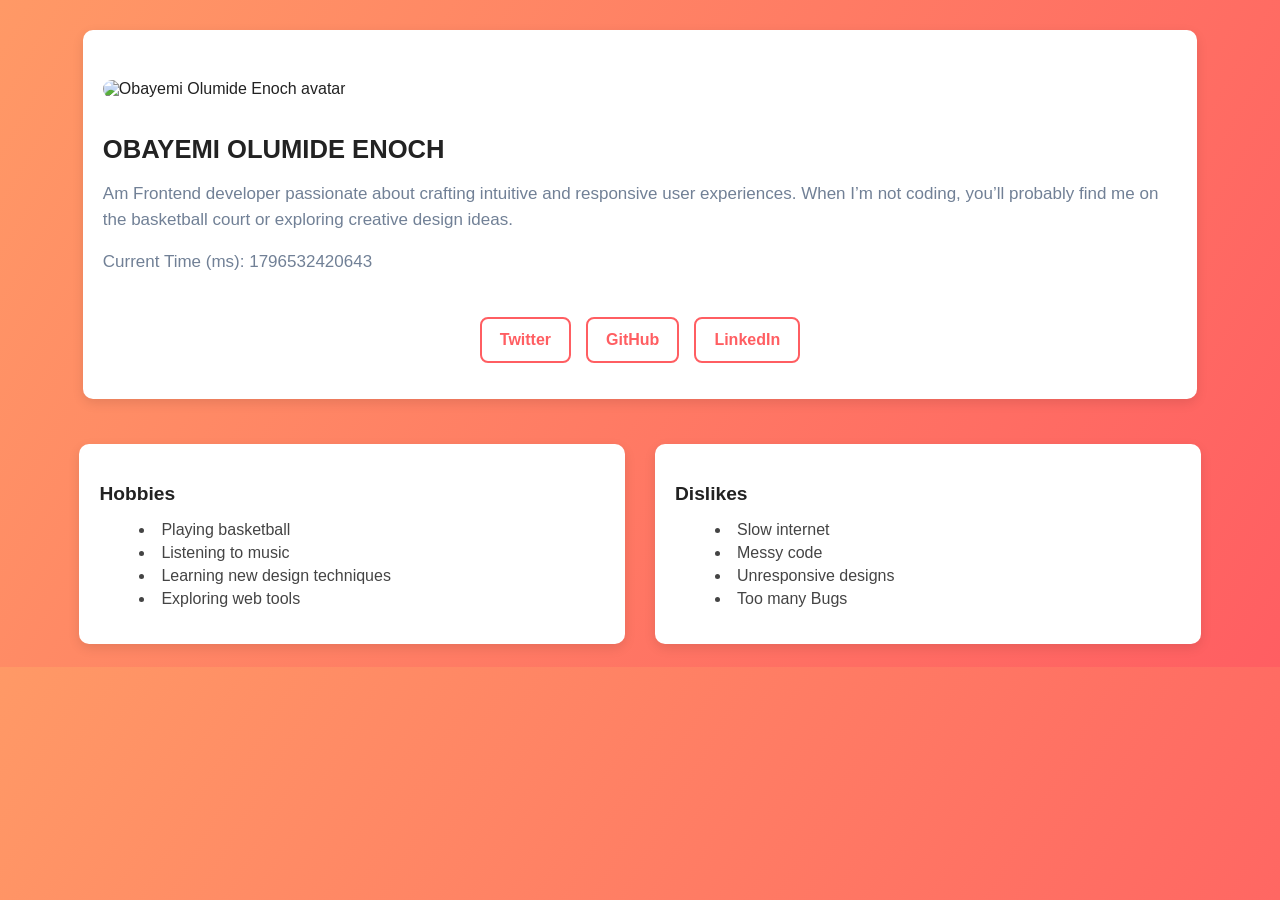
==== Index.html @ d0b4b709 "first commit" ====
<!DOCTYPE html>
<html lang="en">
<head>
  <meta charset="UTF-8">
  <meta name="viewport" content="width=device-width, initial-scale=1.0">
  <title>Obayemi Olumide Enoch | Profile Card</title>
  <link rel="stylesheet" href="Style.css">
  <link rel="stylesheet" href="https://cdnjs.cloudflare.com/ajax/libs/font-awesome/7.0.1/css/all.min.css">
</head>
<body>
  <header>
    <div data-testid="test-profile-card" class="container">
      <div class="pfp-card">
        <div class="img">
          <img 
            src="https://i.pinimg.com/736x/c8/76/7c/c8767cf221587c6a2941daeec424ec3c.jpg" 
            alt="Obayemi Olumide Enoch avatar"
            data-testid="test-user-avatar"
          >
        </div>

        <div class="heading">
          <h1 data-testid="test-user-name">OBAYEMI OLUMIDE ENOCH</h1>
          <p data-testid="test-user-bio">
             Am Frontend developer passionate about crafting intuitive and responsive user experiences. 
            When I’m not coding, you’ll probably find me on the basketball court or exploring creative design ideas.
          </p>
          <p class="time">
            Current Time (ms): <span data-testid="test-user-time"></span>
          </p>
        </div>
      </div>

      <nav class="social" data-testid="test-user-social-links">
        <ul>
          <li>
            <i class="fa-brands fa-square-x-twitter"></i>
            <a href="https://x.com/nxtgen_prime" target="_blank"  data-testid="test-user-social-twitter">Twitter</a></li>
          <li>
            <i class="fa-brands fa-github"></i>
            <a href="https://github.com/Obasco" target="_blank"  data-testid="test-user-social-github">GitHub</a></li>
          <li>
            <i class="fa-brands fa-linkedin"></i>
            <a href="https://www.linkedin.com/in/obayemi-olumide-223700325/" target="_blank" " data-testid="test-user-social-linkedin">LinkedIn</a></li>
        </ul>
      </nav>
    </div>

    <div class="flex">
      <div class="boxes hobbies">
        <h3>Hobbies</h3>
        <ul data-testid="test-user-hobbies">
          <li>Playing basketball</li>
          <li>Listening to music</li>
          <li>Learning new design techniques</li>
          <li>Exploring web tools</li>
        </ul>
      </div>

      <div class="boxes dislikes">
        <h3>Dislikes</h3>
        <ul data-testid="test-user-dislikes">
          <li>Slow internet</li>
          <li>Messy code</li>
          <li>Unresponsive designs</li>
          <li>Too many Bugs</li>
        </ul>
      </div>
    </div>
  </header>

  <script src="Script.js"></script>
</body>
</html>
---- Style.css ----
/* ===== Global ===== */
body {
  background: linear-gradient(120deg, #ff9966, #ff5e62);
  font-family: 'Segoe UI', Tahoma, Geneva, Verdana, sans-serif;
  color: #222;
}

/* ===== Container ===== */
.container {
  width: 85%;
  margin: 30px auto;
  padding: 20px;
  background: #ffffff;
  border-radius: 10px;
  box-shadow: 0 4px 12px rgba(0, 0, 0, 0.1);
  overflow: hidden;
}

/* ===== Profile Section ===== */
.pfp-card {
  display: flex;
  gap: 20px;
  align-items: center;
  flex-wrap: wrap;
}

.img {
  align-items: center;
  margin-top: 30px;
}

img {
  width: 110px;
  height: 110px;
  border-radius: 20px;
  object-fit: cover;
}

.heading {
  font-family: inherit;
}

.heading h1 {
  font-size: 1.6rem;
  color: #222;
  margin-bottom: 10px;
}

.heading p {
  font-size: 17px;
  color: #718096;
  line-height: 1.5;
}

/* ===== Time Display ===== */
.time {
  margin-top: 10px;
  color: #444;
  font-size: 14px;
}

/* ===== Social Links ===== */
.social {
  text-align: center;
  margin-top: 25px;
}

.social ul {
  list-style: none;
  display: flex;
  justify-content: center;
  gap: 15px;
  padding: 0;
  flex-wrap: wrap;
}

.social li {
  border: 2px solid #ff5e62;
  border-radius: 8px;
  padding: 12px 18px;
  transition: all 0.3s ease;
  display: flex;
  align-items: center;
  justify-content: center;
}

.social a {
  text-decoration: none;
  color: #ff5e62;
  font-weight: 600;
  display: flex;
  align-items: center;
  gap: 8px;
  transition: all 0.3s ease;
}

/* Icon (if using font-awesome icons) */
.social i {
  color: #ff5e62;
  transition: all 0.3s ease;
}

/* Hover Effect — smooth and consistent */
.social li:hover {
  background-color: #ff5e62;
  transform: scale(1.05);
}

.social li:hover a,
.social li:hover i {
  color: #ffffff;
}

/* ===== Hobbies & Dislikes Boxes ===== */
.flex {
  display: flex;
  justify-content: center;
  align-items: flex-start;
  flex-wrap: wrap;
}

.boxes {
  width: 40%;
  background: #ffffff;
  margin: 15px;
  border-radius: 10px;
  display: inline-block;
  padding: 20px;
  box-shadow: 0 4px 12px rgba(0, 0, 0, 0.1);
}

.boxes h3 {
  margin-bottom: 10px;
  font-size: 1.2rem;
  color: #222;
}

.boxes ul {
  list-style: disc inside;
  color: #444;
}

.boxes li {
  margin-bottom: 5px;
  font-size: 16px;
}

/* ===== Responsive Design ===== */
@media (max-width: 768px) {
  .pfp-card {
    flex-direction: column;
    text-align: center;
  }

  .boxes {
    width: 80%;
  }
}
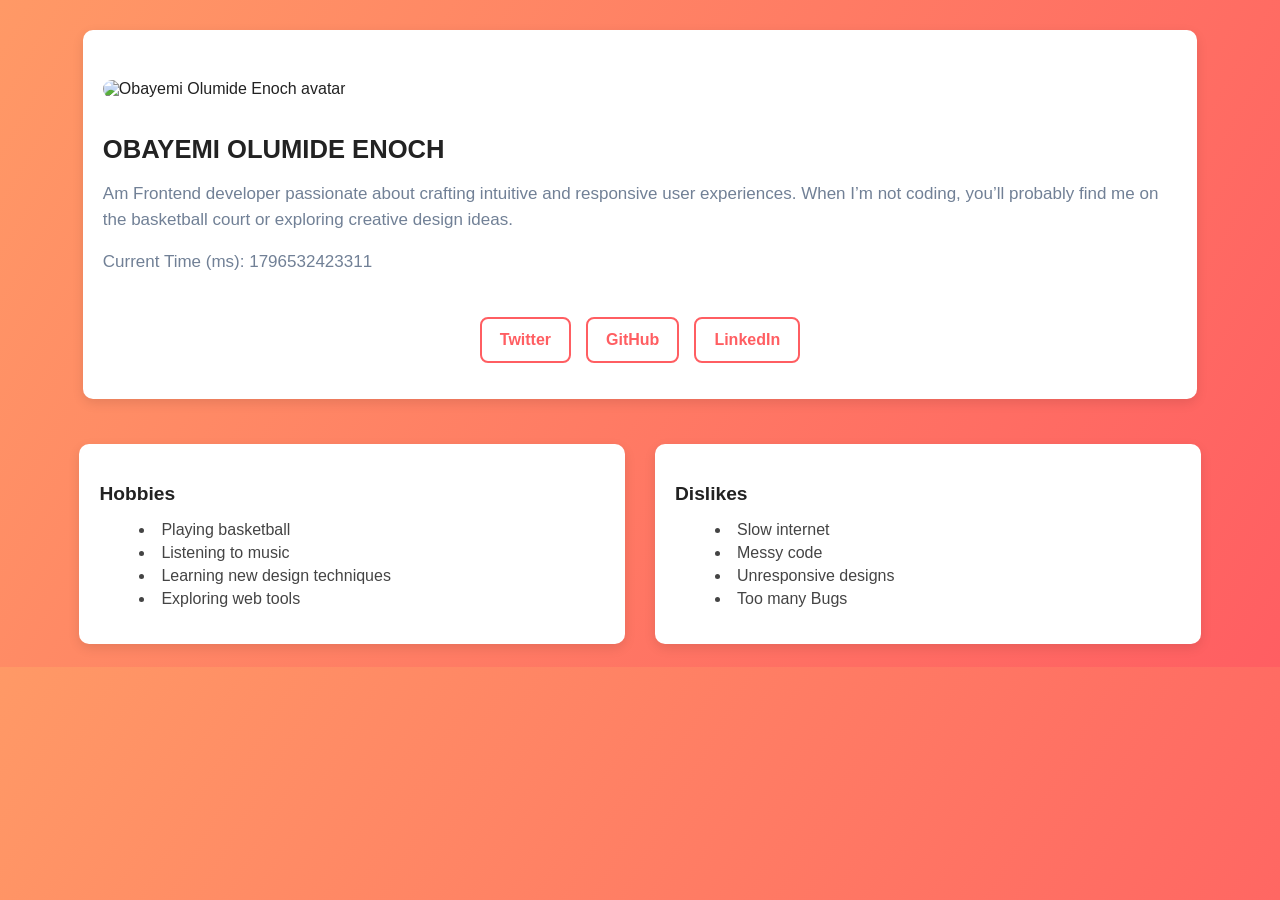
==== commit ffd73dc9: "update" ====
--- a/Index.html
+++ b/Index.html
@@ -3,6 +3,7 @@
 <head>
   <meta charset="UTF-8">
   <meta name="viewport" content="width=device-width, initial-scale=1.0">
+  <link rel="shortcut icon" href="https://i.pinimg.com/736x/c8/76/7c/c8767cf221587c6a2941daeec424ec3c.jpg" type="image/x-icon">
   <title>Obayemi Olumide Enoch | Profile Card</title>
   <link rel="stylesheet" href="Style.css">
   <link rel="stylesheet" href="https://cdnjs.cloudflare.com/ajax/libs/font-awesome/7.0.1/css/all.min.css">
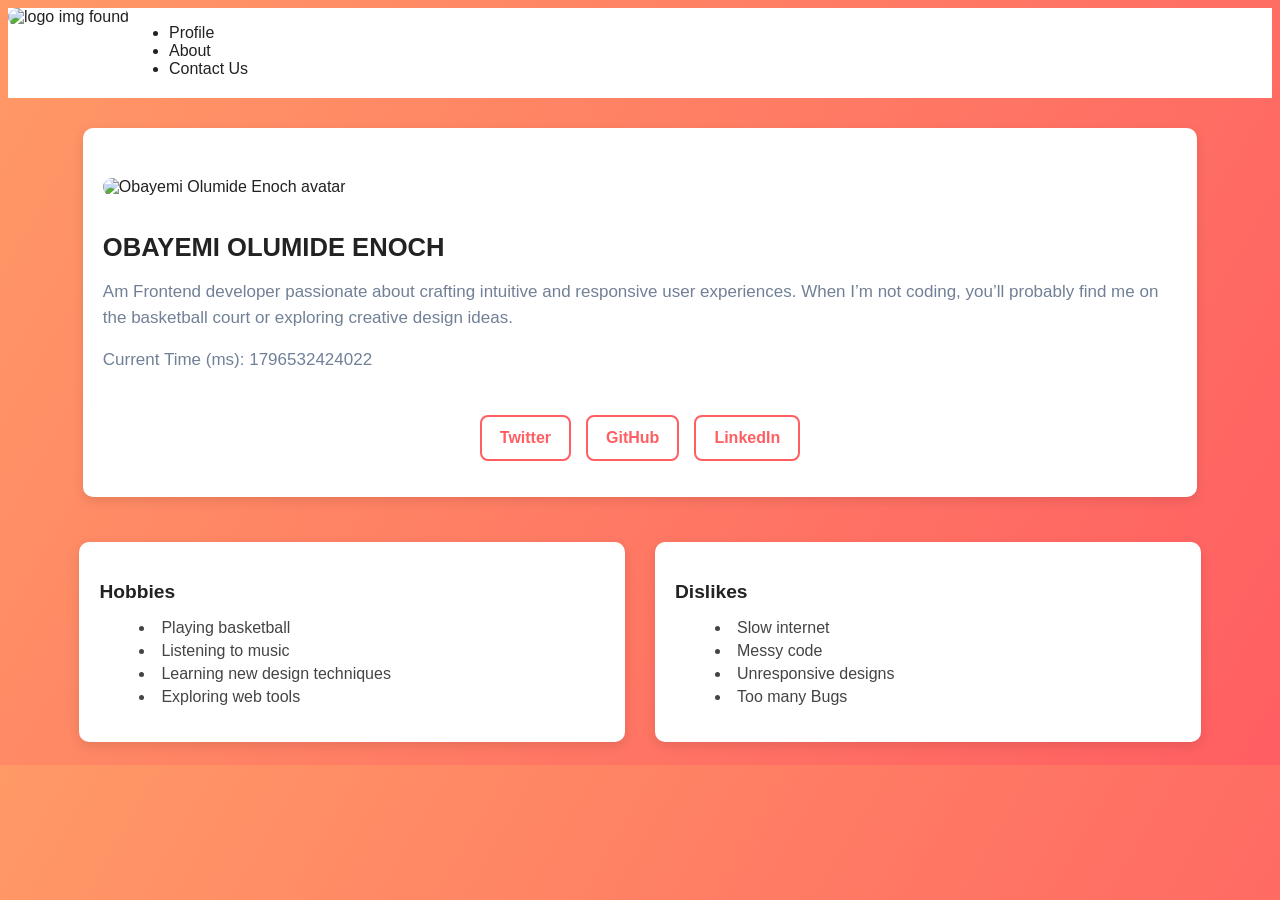
==== commit da3a9430: "update" ====
--- a/Index.html
+++ b/Index.html
@@ -10,6 +10,23 @@
 </head>
 <body>
   <header>
+
+
+
+
+
+    <nav class=" navbar">
+      <div><img src="" alt="logo img found"></div>
+
+
+      <div class="nav-links">
+        <ul data-testid="test-nav-links">
+          <li>Profile</li>
+          <li>About</li>
+          <li>Contact Us</li>
+        </ul>
+      </div>
+    </nav>
     <div data-testid="test-profile-card" class="container">
       <div class="pfp-card">
         <div class="img">
--- a/Style.css
+++ b/Style.css
@@ -145,6 +145,33 @@
   font-size: 16px;
 }
 
+
+.navbar{
+  height:90px;
+  width: 100%;
+  background-color: #ffffff;
+  display: flex ;
+
+}
+
+
+
+
+.navbar 
+
+.navbar ul{
+  display: flex;
+  list-style: none;
+  gap: 20px;
+ 
+}
+
+
+
+
+
+
+
 /* ===== Responsive Design ===== */
 @media (max-width: 768px) {
   .pfp-card {
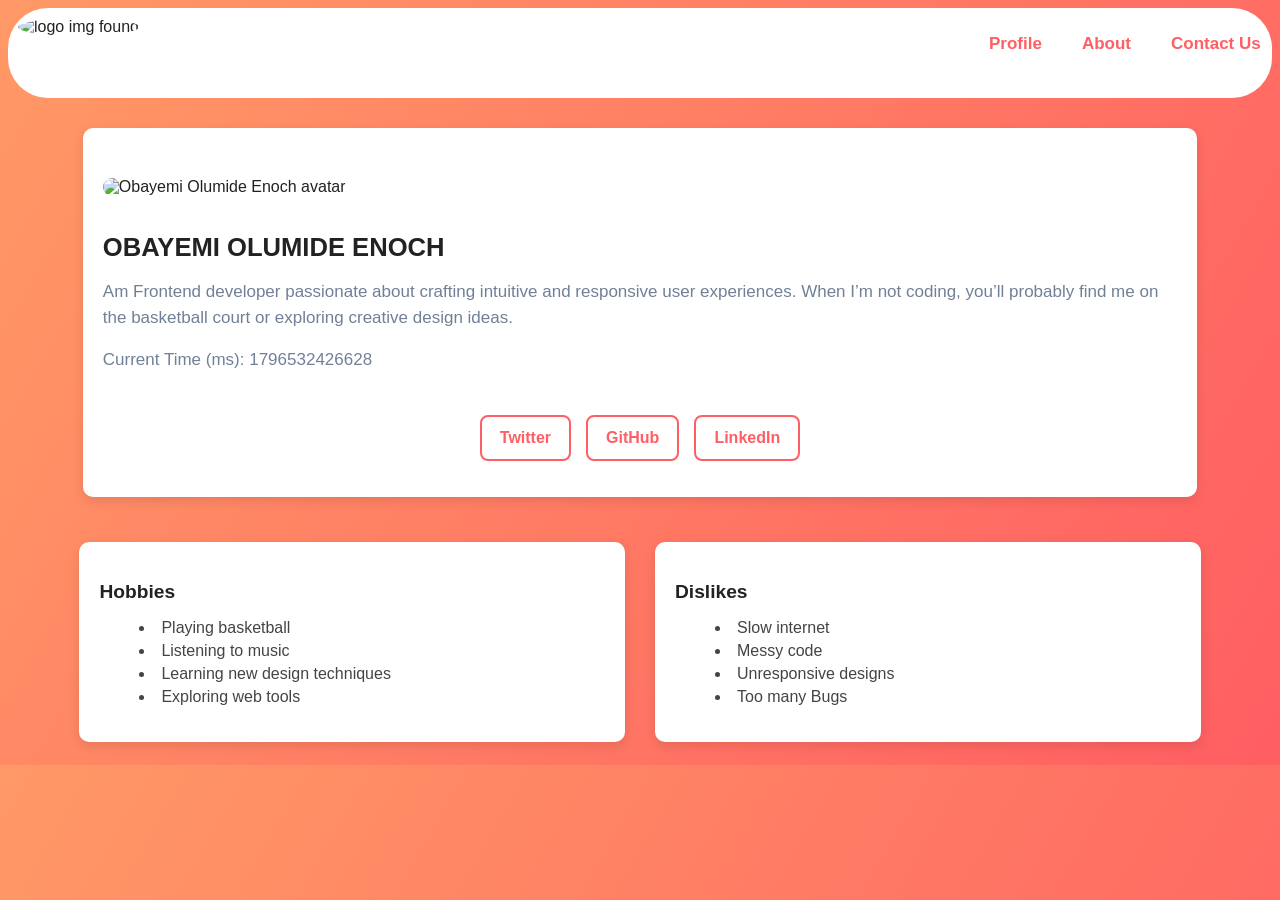
==== commit 2406beac: "olu" ====
--- a/Index.html
+++ b/Index.html
@@ -16,14 +16,14 @@
 
 
     <nav class=" navbar">
-      <div><img src="" alt="logo img found"></div>
+      <div><img src="https://i.pinimg.com/736x/c8/76/7c/c8767cf221587c6a2941daeec424ec3c.jpg" alt="logo img found" class="nav-img"></div>
 
 
       <div class="nav-links">
-        <ul data-testid="test-nav-links">
-          <li>Profile</li>
-          <li>About</li>
-          <li>Contact Us</li>
+        <ul data-testid="test-nav-links" class="links">
+          <li><a href="#">Profile</a></li>
+          <li><a href="About.html">About</a></li>
+          <li><a href="Contact.html">Contact Us</a></li>
         </ul>
       </div>
     </nav>
--- a/Style.css
+++ b/Style.css
@@ -152,18 +152,325 @@
   background-color: #ffffff;
   display: flex ;
 
-}
-
-
-
-
-.navbar 
-
-.navbar ul{
-  display: flex;
+  border-radius: 40px;
+
+}
+
+
+
+
+.navbar .nav-img{
+  height: 70px;
+  width: 70px;
+  border-radius: 50%;
+  margin: 10px;
+}
+
+.navbar .nav-links {
+  flex: 1;
+  margin-top: 10px;
+  margin-left: 800px;
+}
+ 
+
+
+
+.navbar .nav-links .links {
+  display: flex;
+  gap: 40px;
   list-style: none;
-  gap: 20px;
- 
+  
+}
+
+
+
+.navbar .nav-links .links a {
+  position: relative;
+  text-decoration: none;
+  color: #ff5e62;
+  font-weight: 600;
+  font-size: 17px;
+  transition: color 0.3s ease;
+}
+
+/* underline transition effect */
+.navbar .nav-links .links a::after {
+  content: "";
+  position: absolute;
+  left: 0;
+  bottom: -5px; /* space below text */
+  width: 0%;
+  height: 2px;
+  background: #ff5e62;
+  transition: width 0.3s ease;
+}
+
+/* on hover */
+.navbar .nav-links .links a:hover {
+  color: #222; /* optional color change */
+}
+
+.navbar .nav-links .links a:hover::after {
+  width: 100%;
+}
+
+
+
+
+
+
+
+
+
+
+
+
+
+
+
+
+
+/* About page Styling */
+/* ===== About Page Styling ===== */
+.about-container {
+  width: 85%;
+  margin: 40px auto;
+  background: #ffffff;
+  border-radius: 12px;
+  padding: 30px;
+  box-shadow: 0 4px 12px rgba(0, 0, 0, 0.1);
+}
+
+.about-container section {
+  margin-bottom: 35px;
+  background: #fff;
+  padding: 25px;
+  border-radius: 10px;
+  border-left: 5px solid #ff5e62;
+  box-shadow: 0 3px 8px rgba(0, 0, 0, 0.05);
+  transition: transform 0.3s ease, box-shadow 0.3s ease;
+}
+
+.about-container section:hover {
+  transform: translateY(-4px);
+  box-shadow: 0 6px 14px rgba(0, 0, 0, 0.1);
+}
+
+.about-container h2 {
+  color: #ff5e62;
+  font-size: 1.4rem;
+  margin-bottom: 10px;
+  position: relative;
+}
+
+.about-container h2::after {
+  content: "";
+  position: absolute;
+  bottom: -5px;
+  left: 0;
+  width: 50px;
+  height: 3px;
+  background: linear-gradient(90deg, #ff9966, #ff5e62);
+  border-radius: 2px;
+}
+
+.about-container p,
+.about-container ul {
+  color: #444;
+  line-height: 1.7;
+  font-size: 1rem;
+}
+
+.about-container ul {
+  list-style: disc inside;
+  margin-left: 10px;
+}
+
+.about-container li {
+  margin-bottom: 6px;
+}
+
+
+
+
+
+
+
+
+main.container {
+  background: #fff;
+  padding: 40px;
+  border-radius: 12px;
+  box-shadow: 0 4px 12px rgba(0, 0, 0, 0.1);
+  line-height: 1.7;
+}
+
+main h1 {
+  text-align: center;
+  color: #ff5e62;
+  margin-bottom: 30px;
+  font-size: 2rem;
+}
+
+section {
+  margin-bottom: 40px;
+}
+
+section h2 {
+  color: #ff5e62;
+  font-size: 1.3rem;
+  margin-bottom: 10px;
+}
+
+section p,
+section ul {
+  color: #444;
+  font-size: 1rem;
+}
+
+section ul {
+  padding-left: 20px;
+  list-style: disc;
+}
+
+
+
+
+
+
+/* ===== CONTACT SECTION ===== */
+.contact-section {
+  max-width: 600px;
+  margin: 60px auto;
+  padding: 40px 35px;
+  background: #ffffff;
+  border-radius: 16px;
+  box-shadow: 0 6px 20px rgba(0, 0, 0, 0.08);
+  text-align: left;
+  transition: all 0.3s ease;
+}
+
+.contact-section:hover {
+  transform: translateY(-3px);
+  box-shadow: 0 10px 28px rgba(255, 94, 98, 0.25);
+}
+
+.contact-section h1 {
+  text-align: center;
+  color: #ff5e62;
+  font-size: 2rem;
+  font-weight: 700;
+  margin-bottom: 30px;
+  letter-spacing: 0.5px;
+}
+
+/* ===== FORM ===== */
+.form-group {
+  margin-bottom: 20px;
+}
+
+label {
+  font-weight: 600;
+  color: #222;
+  display: block;
+  margin-bottom: 8px;
+  font-size: 1rem;
+}
+
+/* ===== INPUT & TEXTAREA ===== */
+input,
+textarea {
+  width: 90%;
+  padding: 12px 14px;
+  border: 2px solid #ff5e62;
+  border-radius: 10px;
+  font-size: 1rem;
+  font-family: 'Segoe UI', Tahoma, Geneva, Verdana, sans-serif;
+  outline: none;
+  transition: border-color 0.3s ease, box-shadow 0.3s ease;
+  background: #fff;
+  color: #333;
+}
+
+input:focus,
+textarea:focus {
+  border-color: #ff9966;
+  box-shadow: 0 0 8px rgba(255, 94, 98, 0.25);
+}
+
+/* ===== BUTTON ===== */
+button {
+  background: linear-gradient(120deg, #ff9966, #ff5e62);
+  border: none;
+  color: white;
+  padding: 14px 24px;
+  border-radius: 10px;
+  cursor: pointer;
+  font-size: 1rem;
+  font-weight: 600;
+  width: 100%;
+  text-transform: uppercase;
+  letter-spacing: 1px;
+  transition: all 0.3s ease-in-out;
+}
+
+button:hover {
+  background: linear-gradient(120deg, #ff5e62, #ff9966);
+  transform: scale(1.02);
+  box-shadow: 0 6px 14px rgba(255, 94, 98, 0.3);
+}
+
+/* ===== FEEDBACK MESSAGES ===== */
+.error {
+  color: #d10000;
+  font-size: 0.9rem;
+  margin-top: 6px;
+  display: block;
+}
+
+.success {
+  color: #0a8e2a;
+  background: #eaffea;
+  border-left: 4px solid #0a8e2a;
+  padding: 12px;
+  border-radius: 6px;
+  text-align: center;
+  font-weight: 600;
+  margin-top: 20px;
+}
+
+/* ===== RESPONSIVE ===== */
+@media (max-width: 600px) {
+  .contact-section {
+    padding: 25px 20px;
+  }
+
+  .contact-section h1 {
+    font-size: 1.6rem;
+  }
+
+  button {
+    font-size: 0.95rem;
+  }
+}
+
+
+
+
+/* Small screen adjustments */
+@media (max-width: 768px) {
+  .about-container {
+    width: 90%;
+    padding: 20px;
+  }
+
+  .about-container section {
+    padding: 20px;
+  }
+
+  .about-container h2 {
+    font-size: 1.2rem;
+  }
 }
 
 
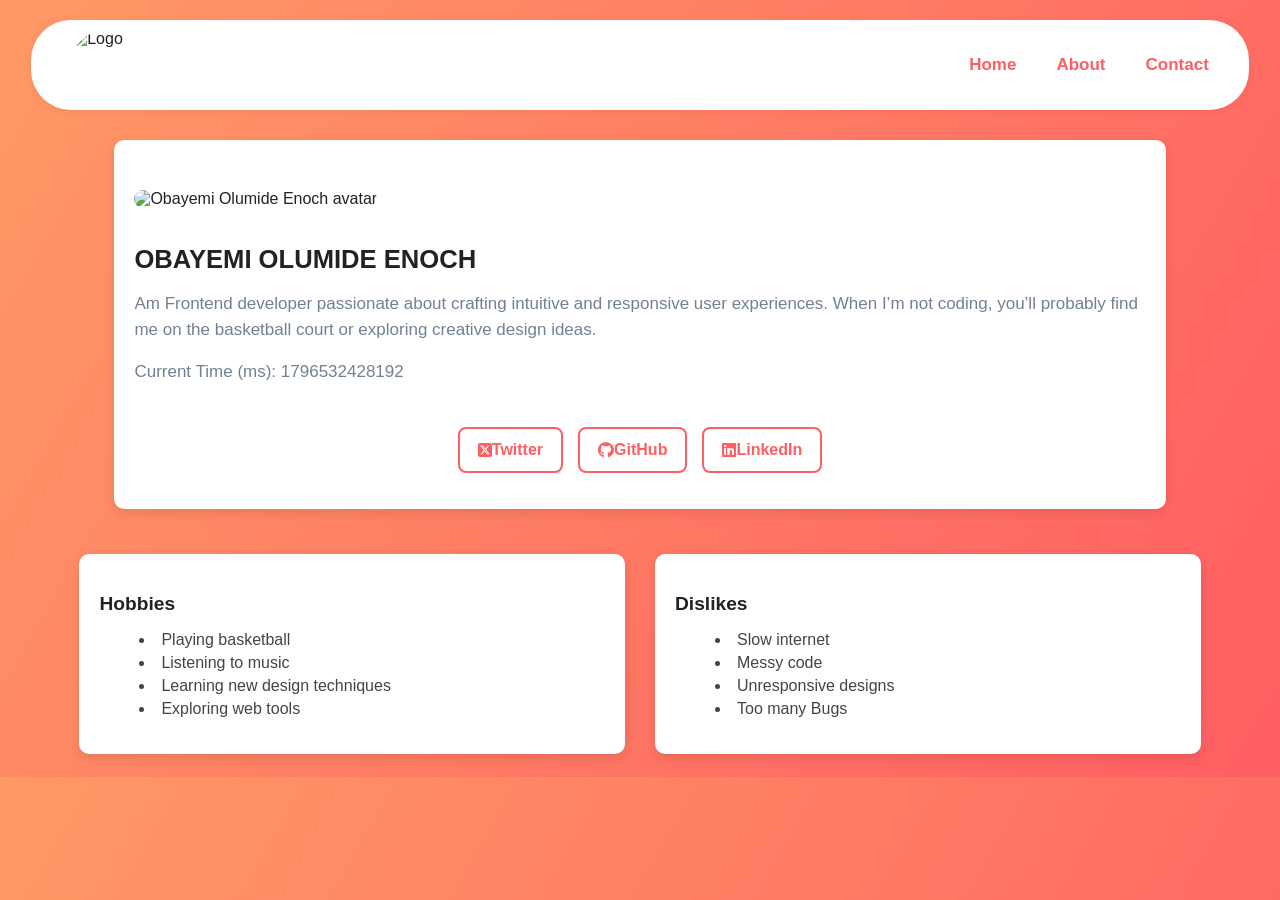
==== commit 2b010fe6: "olu" ====
--- a/Index.html
+++ b/Index.html
@@ -6,6 +6,11 @@
   <link rel="shortcut icon" href="https://i.pinimg.com/736x/c8/76/7c/c8767cf221587c6a2941daeec424ec3c.jpg" type="image/x-icon">
   <title>Obayemi Olumide Enoch | Profile Card</title>
   <link rel="stylesheet" href="Style.css">
+      <!-- Font Awesome CDN -->
+<link
+  rel="stylesheet"
+  href="https://cdnjs.cloudflare.com/ajax/libs/font-awesome/6.5.0/css/all.min.css"
+/>
   <link rel="stylesheet" href="https://cdnjs.cloudflare.com/ajax/libs/font-awesome/7.0.1/css/all.min.css">
 </head>
 <body>
@@ -13,20 +18,21 @@
 
 
 
+  <script src="Script.js"></script>
 
 
-    <nav class=" navbar">
-      <div><img src="https://i.pinimg.com/736x/c8/76/7c/c8767cf221587c6a2941daeec424ec3c.jpg" alt="logo img found" class="nav-img"></div>
 
+<nav class="navbar">
+  <img src="https://i.pinimg.com/736x/c8/76/7c/c8767cf221587c6a2941daeec424ec3c.jpg" alt="Logo" class="nav-img">
 
-      <div class="nav-links">
-        <ul data-testid="test-nav-links" class="links">
-          <li><a href="#">Profile</a></li>
-          <li><a href="About.html">About</a></li>
-          <li><a href="Contact.html">Contact Us</a></li>
-        </ul>
-      </div>
-    </nav>
+  <div class="nav-links" id="nav-links">
+    <ul class="links">
+      <li><a href="index.html">Home</a></li>
+      <li><a href="about.html">About</a></li>
+      <li><a href="contact.html">Contact</a></li>
+    </ul>
+  </div>
+</nav>
     <div data-testid="test-profile-card" class="container">
       <div class="pfp-card">
         <div class="img">
@@ -87,6 +93,6 @@
     </div>
   </header>
 
-  <script src="Script.js"></script>
+
 </body>
 </html>
--- a/Style.css
+++ b/Style.css
@@ -7,7 +7,7 @@
 
 /* ===== Container ===== */
 .container {
-  width: 85%;
+  width: 80%;
   margin: 30px auto;
   padding: 20px;
   background: #ffffff;
@@ -145,44 +145,39 @@
   font-size: 16px;
 }
 
-
-.navbar{
-  height:90px;
-  width: 100%;
+/* ===== Navbar ===== */
+.navbar {
+  height: 90px;
+  width: 90%;
+  max-width: 1200px;
   background-color: #ffffff;
-  display: flex ;
-
+  display: flex;
+  align-items: center;
+  justify-content: space-between;
   border-radius: 40px;
-
-}
-
-
-
-
-.navbar .nav-img{
+  padding: 0 40px;
+  margin: 20px auto;
+  box-shadow: 0 2px 10px rgba(0, 0, 0, 0.05);
+  position: relative;
+  z-index: 1000;
+}
+
+/* Logo */
+.navbar .nav-img {
   height: 70px;
   width: 70px;
   border-radius: 50%;
-  margin: 10px;
-}
-
-.navbar .nav-links {
-  flex: 1;
-  margin-top: 10px;
-  margin-left: 800px;
-}
- 
-
-
-
+  object-fit: cover;
+}
+
+/* Desktop Nav Links */
 .navbar .nav-links .links {
   display: flex;
   gap: 40px;
   list-style: none;
-  
-}
-
-
+  margin: 0;
+  padding: 0;
+}
 
 .navbar .nav-links .links a {
   position: relative;
@@ -191,38 +186,170 @@
   font-weight: 600;
   font-size: 17px;
   transition: color 0.3s ease;
-}
-
-/* underline transition effect */
+  padding: 10px 0;
+}
+
+/* Hover underline */
 .navbar .nav-links .links a::after {
   content: "";
   position: absolute;
   left: 0;
-  bottom: -5px; /* space below text */
+  bottom: -5px;
   width: 0%;
   height: 2px;
   background: #ff5e62;
   transition: width 0.3s ease;
 }
 
-/* on hover */
 .navbar .nav-links .links a:hover {
-  color: #222; /* optional color change */
+  color: #222;
 }
 
 .navbar .nav-links .links a:hover::after {
   width: 100%;
 }
 
-
-
-
-
-
-
-
-
-
+/* Menu Toggle Button */
+.menu-toggle {
+  display: none;
+  cursor: pointer;
+  background: none;
+  border: none;
+  padding: 10px;
+  width: 40px;
+  height: 40px;
+  position: relative;
+  border-radius: 50%;
+  transition: background-color 0.3s ease, transform 0.3s ease;
+}
+
+.menu-toggle:hover {
+  background-color: #f8f8f8;
+  transform: scale(1.1);
+}
+
+/* Icon styles */
+.menu-toggle i {
+  position: absolute;
+  top: 50%;
+  left: 50%;
+  transform: translate(-50%, -50%);
+  font-size: 24px;
+  color: #ff5e62;
+  transition: all 0.3s ease;
+}
+
+/* Bars visible by default */
+.menu-toggle .fa-bars {
+  opacity: 1;
+  visibility: visible;
+}
+
+/* X hidden initially */
+.menu-toggle .fa-xmark {
+  opacity: 0;
+  visibility: hidden;
+  font-size: 22px;
+}
+
+/* Toggle active icon */
+.menu-toggle.active .fa-bars {
+  opacity: 0;
+  visibility: hidden;
+}
+
+.menu-toggle.active .fa-xmark {
+  opacity: 1;
+  visibility: visible;
+}
+
+/* ===== Mobile Styles ===== */
+@media (max-width: 768px) {
+  .navbar {
+    width: 90%;
+    padding: 0 20px;
+    height: 80px;
+  }
+
+  /* Show toggle button */
+  .menu-toggle {
+    display: flex;
+    z-index: 1001;
+  }
+
+  /* Hide desktop nav links by default */
+  /* .navbar .nav-links {
+    position: absolute;
+    top: 100%;
+    left: 50%;
+    transform: translateX(-50%);
+    width: 90%;
+    background: #ffffff;
+    border-radius: 0 0 25px 25px;
+    box-shadow: 0 4px 15px rgba(0, 0, 0, 0.1);
+    overflow: hidden;
+    max-height: 300px;
+    padding: 0;
+    transition: max-height 0.4s ease-in-out, padding 0.3s ease;
+    z-index: 999;
+  } */
+
+--------------
+
+  /* Stack links vertically */
+  .navbar .nav-links .links {
+    flex-direction: column;
+    gap: 15px;
+    width: 100%;
+    text-align: center;
+  }
+
+  .navbar .nav-links .links li {
+    width: 100%;
+  }
+
+  .navbar .nav-links .links a {
+    display: block;
+    padding: 12px 20px;
+    font-size: 16px;
+    border-bottom: 1px solid #f0f0f0;
+  }
+
+  .navbar .nav-links .links a:last-child {
+    border-bottom: none;
+  }
+
+  /* Remove hover underline effect on mobile */
+  .navbar .nav-links .links a::after {
+    display: none;
+  }
+}
+
+
+/* ===== Extra small devices ===== */
+@media (max-width: 480px) {
+  .navbar {
+    height: 70px;
+  }
+
+  .navbar .nav-img {
+    height: 60px;
+    width: 60px;
+  }
+
+  .menu-toggle {
+    width: 35px;
+    height: 35px;
+  }
+
+  .menu-toggle i {
+    font-size: 20px;
+  }
+
+  .menu-toggle .fa-xmark {
+    font-size: 20px;
+  }
+}
 
 
 
